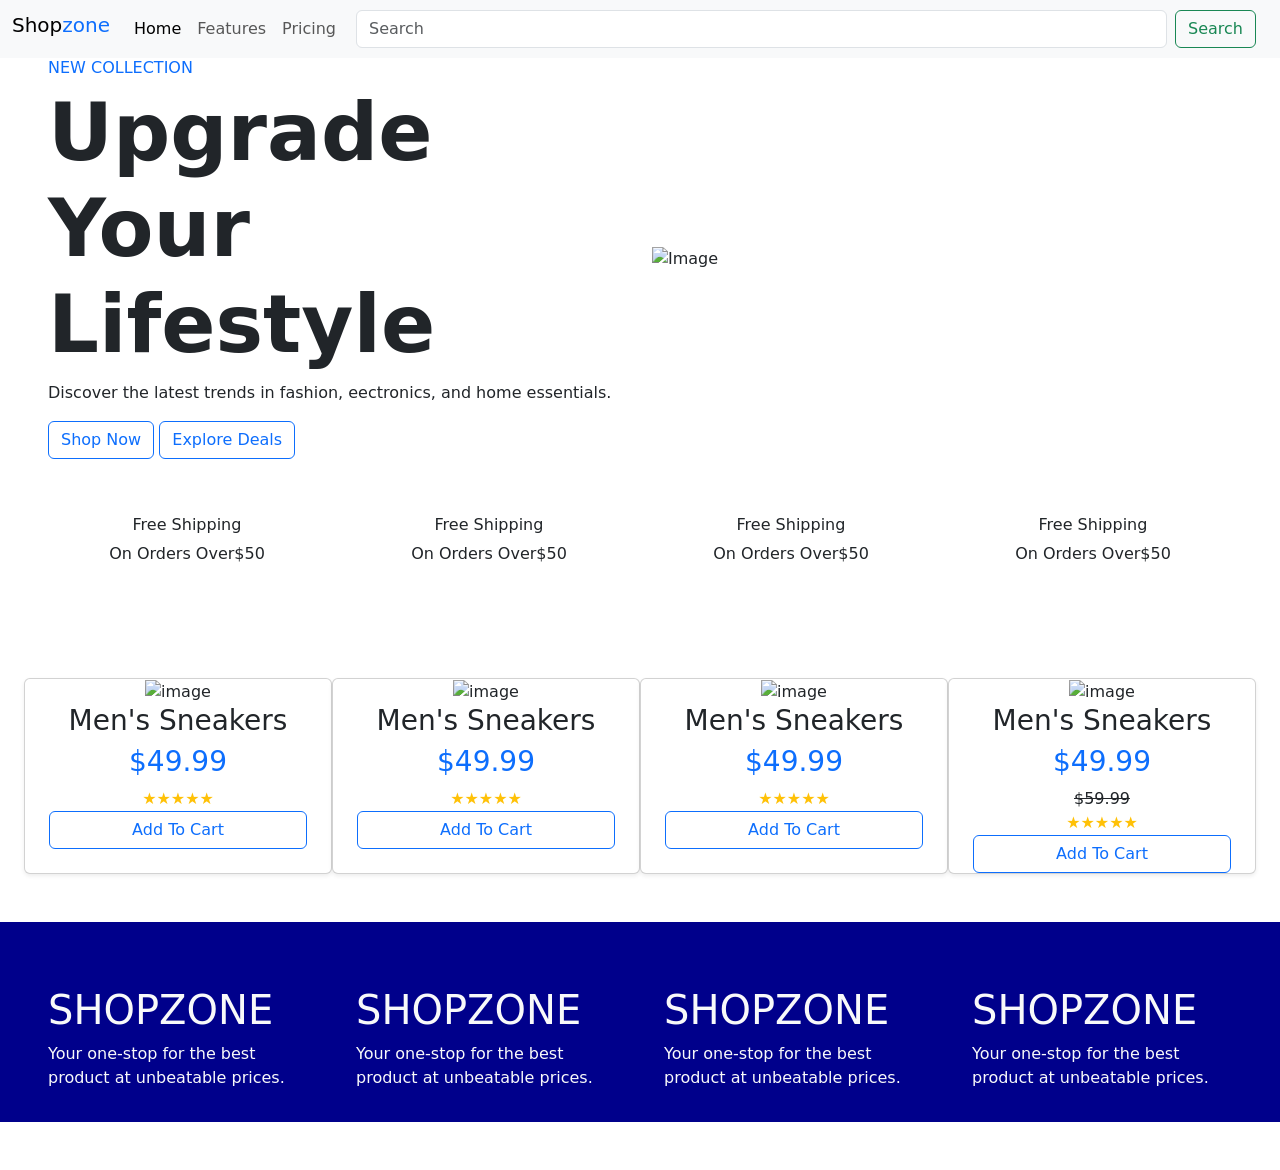
==== Day-8/index.html @ 92ee4722 "commit" ====
<!DOCTYPE html>
<html lang="en">
<head>
    <meta charset="UTF-8">
    <meta name="viewport" content="width=device-width, initial-scale=1.0">
    <title>Document</title>
    <link href="https://cdn.jsdelivr.net/npm/bootstrap@5.3.8/dist/css/bootstrap.min.css" rel="stylesheet" integrity="sha384-sRIl4kxILFvY47J16cr9ZwB07vP4J8+LH7qKQnuqkuIAvNWLzeN8tE5YBujZqJLB" crossorigin="anonymous">

</head>
<link rel="stylesheet" href="https://cdnjs.cloudflare.com/ajax/libs/bootstrap-icons/1.13.1/font/bootstrap-icons.min.css" integrity="sha512-t7Few9xlddEmgd3oKZQahkNI4dS6l80+eGEzFQiqtyVYdvcSG2D3Iub77R20BdotfRPA9caaRkg1tyaJiPmO0g==" crossorigin="anonymous" referrerpolicy="no-referrer" />

<body>

    <!--
       bg or text-primary
    bg or text-danger
    bg or text-warning
    bg or text-light
    bg or text-dark
    bg or text-secondary
    bg or text-success
    bg or text-info

    box-model
    content
    w-25 or 50 or 75 100
    h-25 or 50 or 75 100

    padding
    p-1 - p-5
    px-1 px-5
    py-1 py-5

    margin
    m-1 - m-5
    mx-1 mx-5
    my-1 my-5

    border
    border border-1 border-danger
    rounded


     <div class="bg-warning text-danger w-25 h-25 px-5 py-5 mx-5 my-5 border border-1 border-primary rounded">content</div>
    <div class="container-fluid row g-3">
        <div class="bg-danger col-lg-3 col-md-4 col-sm-6 p-3">Content</div>
        <div class="bg-danger col-lg-3 col-md-4 col-sm-6 p-3">Content</div>
        <div class="bg-danger col-lg-3 col-md-4 col-sm-6 p-3">Content</div>
        <div class="bg-danger col-lg-3 col-md-4 col-sm-6 p-3">Content</div>
    </div>
    <script src="https://cdn.jsdelivr.net/npm/bootstrap@5.3.8/dist/js/bootstrap.bundle.min.js" integrity="sha384-FKyoEForCGlyvwx9Hj09JcYn3nv7wiPVlz7YYwJrWVcXK/BmnVDxM+D2scQbITxI" crossorigin="anonymous"></script>
    -->
   <nav class="navbar navbar-expand-lg bg-body-tertiary">
  <div class="container-fluid">
    <h1 class="navbar-brand" href="#">Shop<span class="text-primary">zone</span></h1>
    <button class="navbar-toggler" type="button" data-bs-toggle="collapse" data-bs-target="#navbarNavAltMarkup" aria-controls="navbarNavAltMarkup" aria-expanded="false" aria-label="Toggle navigation">
      <span class="navbar-toggler-icon"></span>
    </button>
    <div class="collapse navbar-collapse" id="navbarNavAltMarkup">
      <div class="navbar-nav">
        <a class="nav-link active" aria-current="page" href="#">Home</a>
        <a class="nav-link" href="#">Features</a>
        <a class="nav-link" href="#">Pricing</a>
      </div>
    </div>
    <div class="container-fluid">
    <form class="d-flex" role="search">
      <input class="form-control me-2" type="search" placeholder="Search" aria-label="Search"/>
      <button class="btn btn-outline-success" type="submit">Search</button>
    </form>
  </div>
  </div>
</nav>

<section class="px-5 row align-items-center">
    <div class="col-6">
        <h6 class="text-primary">NEW COLLECTION</h6>
        <h1 class="fw-bold display-1">Upgrade Your Lifestyle</h1>
        <p>Discover the latest trends in fashion, eectronics, and home essentials.</p>
        <button class="btn btn-outline-primary">Shop Now</button>
        <button class="btn btn-outline-primary">Explore Deals</button>

    </div>
    <div class="col-6">
        <img src="https://encrypted-tbn0.gstatic.com/images?q=tbn:ANd9GcQDgtyyAnN2AW-lHyi0fFGkJvYfUcgZ0LR6XQ&s" alt="Image">
    </div>

</section>

<section class="row px-5 my-5">
    <div class="col-3 text-center">
        <h1><i class="bi bi-truck text-primary"></i></h1>
        <h6>Free Shipping</h6>
        <p>On Orders Over$50</p>
    </div>
    <div class="col-3 text-center">
        <h1><i class="bi bi-truck text-primary"></i></h1>
        <h6>Free Shipping</h6>
        <p>On Orders Over$50</p>
    </div>
    <div class="col-3 text-center">
        <h1><i class="bi bi-truck text-primary"></i></h1>
        <h6>Free Shipping</h6>
        <p>On Orders Over$50</p>
    </div>
    <div class="col-3 text-center">
        <h1><i class="bi bi-truck text-primary"></i></h1>
        <h6>Free Shipping</h6>
        <p>On Orders Over$50</p>
    </div>

</section>

<section class="row px-5 my-5 g-5">
    <div class="card col-3 text-center shadow-sm">
        <div><img src="https://encrypted-tbn0.gstatic.com/images?q=tbn:ANd9GcQ28noZpYW2vmZ-NaQwPsv-udl9W4o56wAxXw&s" alt="image"></div>
        <h3>Men's Sneakers</h3>
        <h3 class="text-primary">$49.99</h3>
        <div class="text-warning">★★★★★</div>
        <button class="btn btn-outline-primary">Add To Cart</button>
    </div>

    <div class="card col-3 text-center shadow-sm">
        <div><img src="https://encrypted-tbn0.gstatic.com/images?q=tbn:ANd9GcQ28noZpYW2vmZ-NaQwPsv-udl9W4o56wAxXw&s" alt="image"></div>
        <h3>Men's Sneakers</h3>
        <h3 class="text-primary">$49.99</h3>
        <div class="text-warning">★★★★★</div>
        <button class="btn btn-outline-primary">Add To Cart</button>
    </div>

    <div class="card col-3 text-center shadow-sm">
        <div><img src="https://encrypted-tbn0.gstatic.com/images?q=tbn:ANd9GcQ28noZpYW2vmZ-NaQwPsv-udl9W4o56wAxXw&s" alt="image"></div>
        <h3>Men's Sneakers</h3>
        <h3 class="text-primary">$49.99</h3>
        <div class="text-warning">★★★★★</div>
        <button class="btn btn-outline-primary">Add To Cart</button>
    </div>

    <div class="card col-3 text-center shadow-sm">
        <div><img src="https://encrypted-tbn0.gstatic.com/images?q=tbn:ANd9GcQ28noZpYW2vmZ-NaQwPsv-udl9W4o56wAxXw&s" alt="image"></div>
        <h3>Men's Sneakers</h3>
        <h3 class="text-primary">$49.99 </h3><s>$59.99</s>
        <div class="text-warning">★★★★★</div>
        <button class="btn btn-outline-primary">Add To Cart</button>
    </div>

</section>

<section class="row px-5 my-5 g-5 text-light py-3" style="background: darkblue">
    <div class="col-3">
        <h1>SHOPZONE</h1>
        <p>Your one-stop for the best product at unbeatable prices.</p>
        <div><i class="bi bi-facebook"></i><i class="bi bi-instagram"></i></div>
    </div>

    <div class="col-3">
        <h1>SHOPZONE</h1>
        <p>Your one-stop for the best product at unbeatable prices.</p>
        <div><i class="bi bi-facebook"></i><i class="bi bi-instagram"></i></div>
    </div>

    <div class="col-3">
        <h1>SHOPZONE</h1>
        <p>Your one-stop for the best product at unbeatable prices.</p>
        <div><i class="bi bi-facebook"></i><i class="bi bi-instagram"></i></div>
    </div>

    <div class="col-3">
        <h1>SHOPZONE</h1>
        <p>Your one-stop for the best product at unbeatable prices.</p>
        <div><i class="bi bi-facebook"></i><i class="bi bi-instagram"></i></div>
    </div>
</section>
</body>
</html>
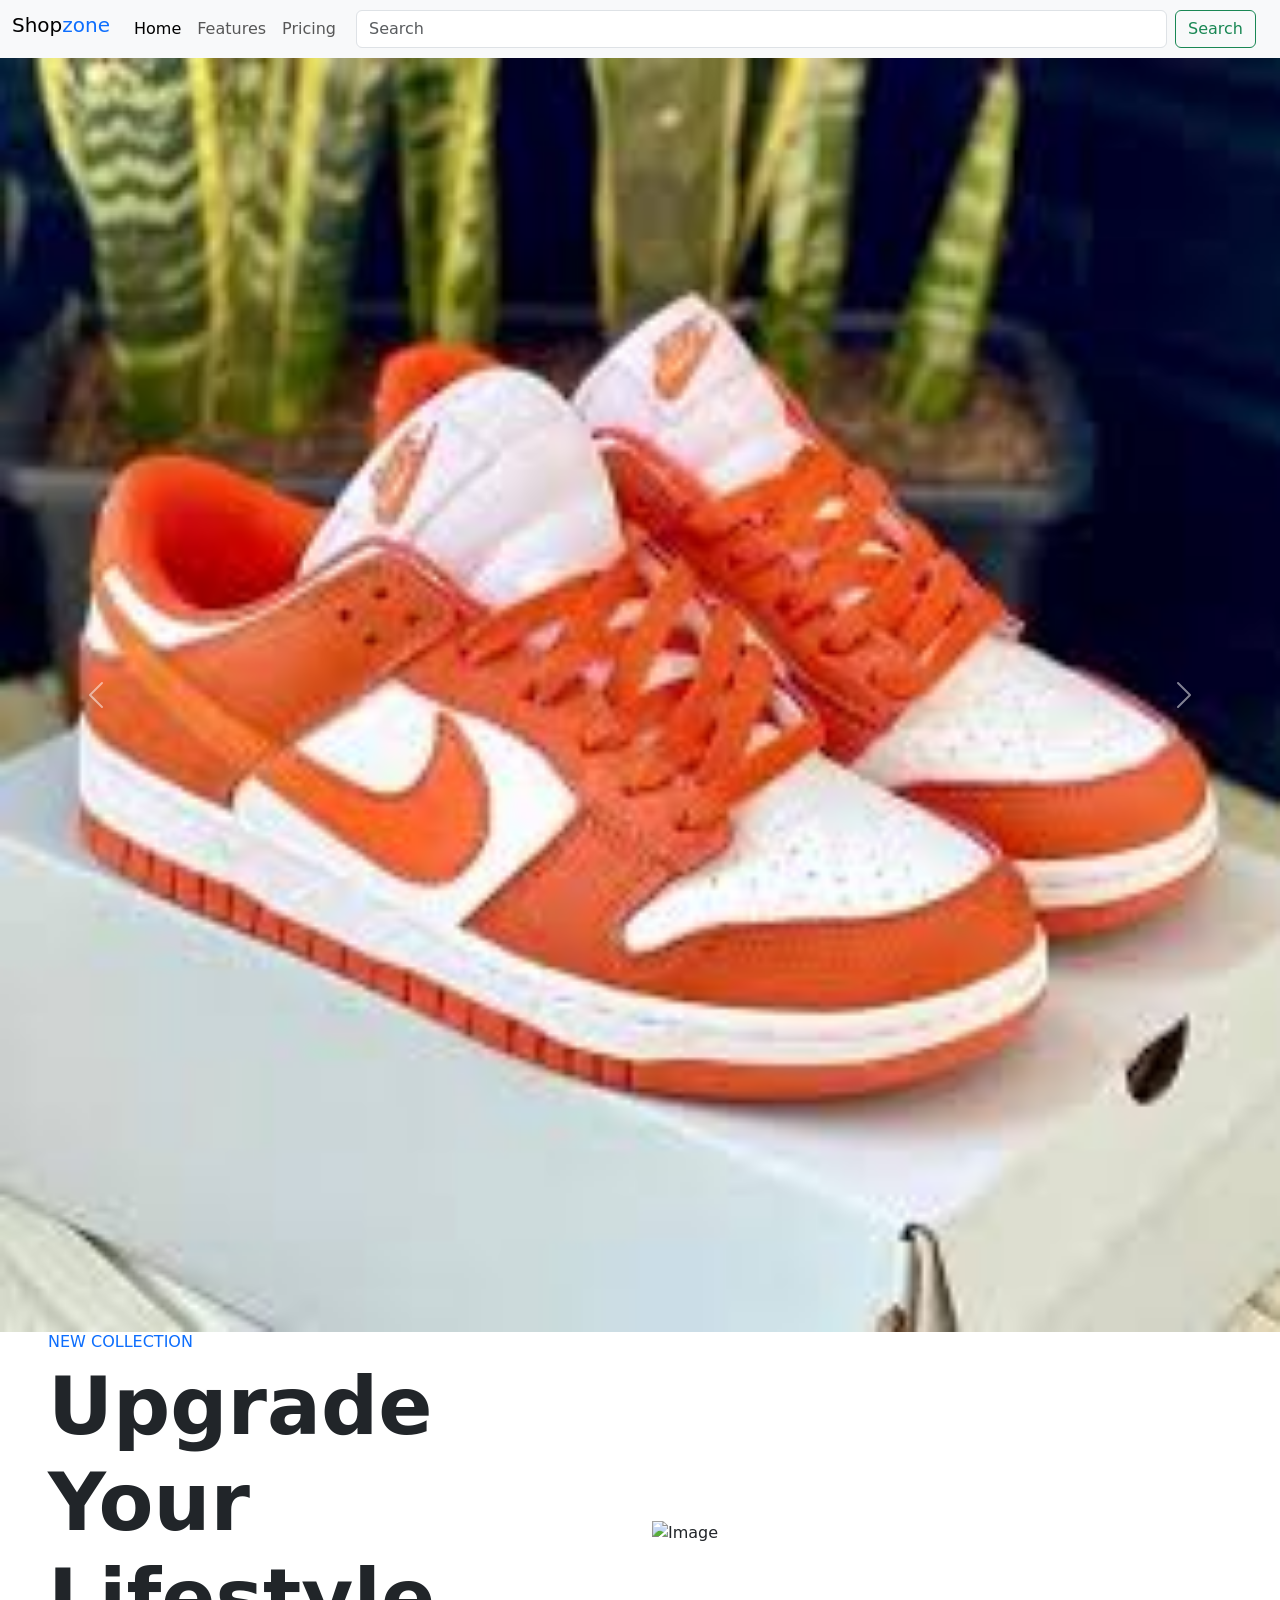
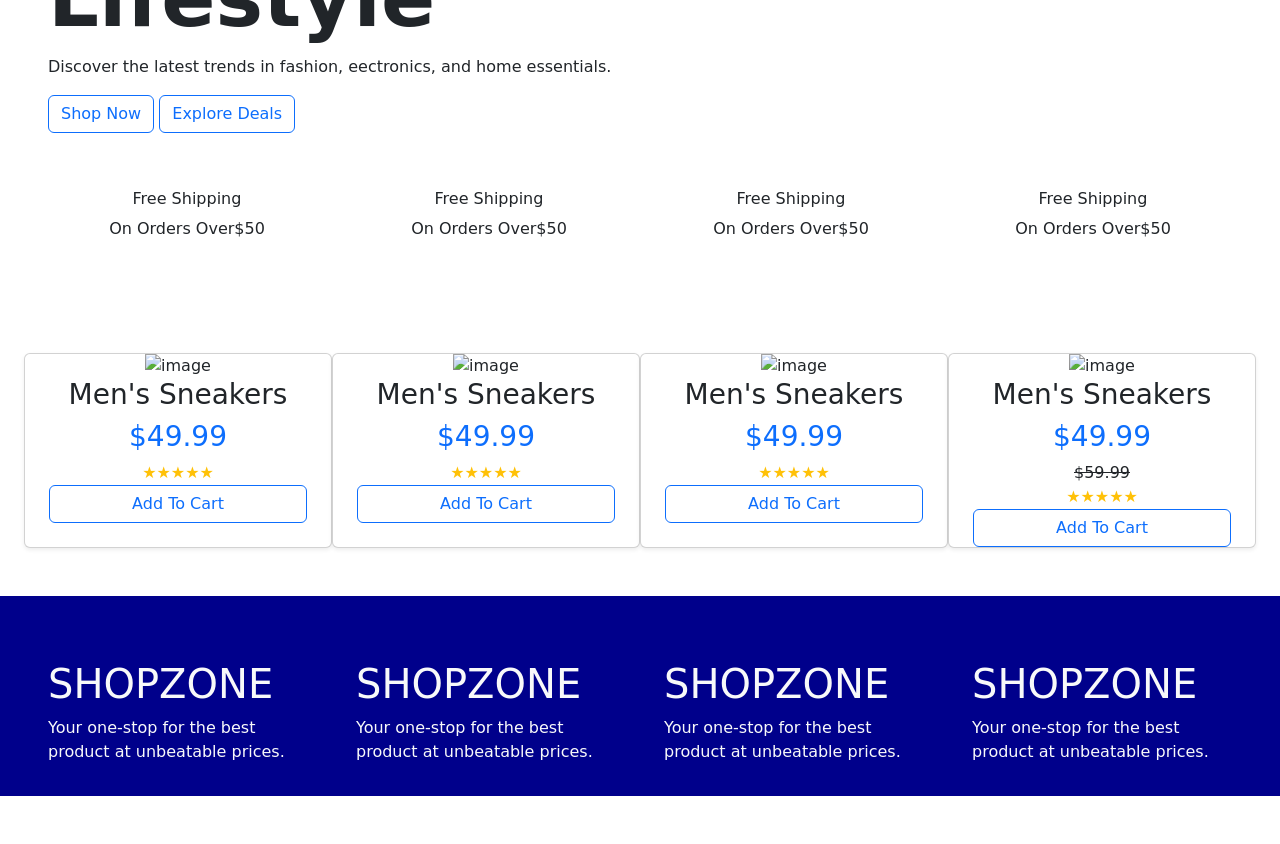
==== commit 8cffaed8: "commit" ====
--- a/Day-8/index.html
+++ b/Day-8/index.html
@@ -50,7 +50,7 @@
     </div>
     <script src="https://cdn.jsdelivr.net/npm/bootstrap@5.3.8/dist/js/bootstrap.bundle.min.js" integrity="sha384-FKyoEForCGlyvwx9Hj09JcYn3nv7wiPVlz7YYwJrWVcXK/BmnVDxM+D2scQbITxI" crossorigin="anonymous"></script>
     -->
-   <nav class="navbar navbar-expand-lg bg-body-tertiary">
+   <nav class="position-sticky top-0 z-3 navbar navbar-expand-lg bg-body-tertiary">
   <div class="container-fluid">
     <h1 class="navbar-brand" href="#">Shop<span class="text-primary">zone</span></h1>
     <button class="navbar-toggler" type="button" data-bs-toggle="collapse" data-bs-target="#navbarNavAltMarkup" aria-controls="navbarNavAltMarkup" aria-expanded="false" aria-label="Toggle navigation">
@@ -71,6 +71,30 @@
   </div>
   </div>
 </nav>
+
+<div id="carouselExampleControls" class="carousel slide" data-bs-ride="carousel">
+  <div class="carousel-inner">
+    <div class="carousel-item active">
+      <img src="[data-uri]
+      " class="d-block w-100" alt="image">
+    </div>
+    <div class="carousel-item">
+      <img src="[data-uri]
+      " class="d-block w-100" alt="image">
+    </div>
+    <div class="carousel-item">
+      <img src="2wCEAAkGBxMTEhUTExMWFRUXFxkaGBgYGRgaGBgYGBYaHRgXGRgaHSggGRolGxcYITEhJSorLi4uHR8zODMtNygtLisBCgoKDg0OGhAQGi0mHyUtLS0rLS0tLS0tLS0tLS0tLS0tLS0tKy8tLS0tLS0tLS0tLTUtLS0tLS0tLS0tLS0tLf" class="d-block w-100" alt="image">
+    </div>
+  </div>
+  <button class="carousel-control-prev" type="button" data-bs-target="#carouselExampleControls" data-bs-slide="prev">
+    <span class="carousel-control-prev-icon" aria-hidden="true"></span>
+    <span class="visually-hidden">Previous</span>
+  </button>
+  <button class="carousel-control-next" type="button" data-bs-target="#carouselExampleControls" data-bs-slide="next">
+    <span class="carousel-control-next-icon" aria-hidden="true"></span>
+    <span class="visually-hidden">Next</span>
+  </button>
+</div>
 
 <section class="px-5 row align-items-center">
     <div class="col-6">
